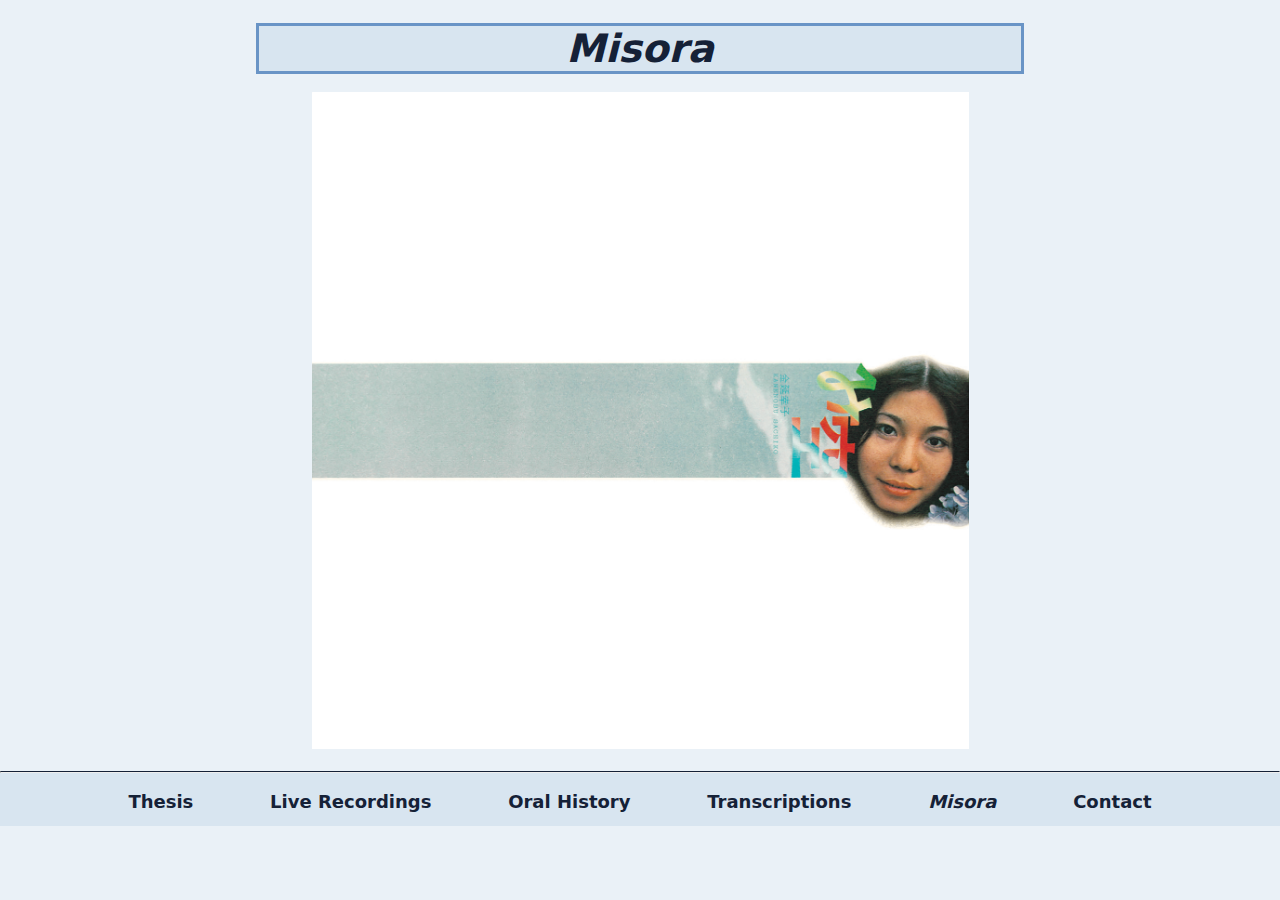
==== misora.html @ dd89acbc "Add files via upload" ====
<!doctype html>
<html>
<head>
<meta charset="UTF-8">
<meta name="viewport" content="width=device-width, initial-scale=1.0">
<title>Misora</title>
<link rel="stylesheet" type="text/css" href="main.css"/>
</head>
	<header>
		<a href="index.html"><h1><i>Misora</i></h1></a>
	</header>
<body>
	<section>
		<img src="misora.png">
	</section>
	
	<hr>
	
	<nav>
		<div class="ul">
			<div class="li"><a href="thesis.html"><h3>Thesis</h3></a></div>
			<div class="li"><a href="audio.html"><h3>Live Recordings</h3></a></div>
			<div class="li"><a href="history.html"><h3>Oral History</h3></a></div>
			<div class="li"><a href="misora.html"><h3>Transcriptions</h3></a></div>
			<div class="li"><a href="misora.html"><h4>Misora</h4></a></div>
			<div class="li"><a href="contact.html"><h3>Contact</h3></a></div>
		</div>
	</nav>
	
</body>
</html>
---- main.css ----
@charset "UTF-8";
/* CSS Document */

* {
	box-sizing: border-box;
	background-color: #eaf1f7;
	font-size: 12px;
	padding: 0;
    margin: 0;
}

body {
	font-family: Segoe, "Segoe UI", "DejaVu Sans", "Trebuchet MS", Verdana, "sans-serif";
    font-size: 100%;
}

header {
	align-content: center;
	justify-content: space-around;
	text-align: center;
	margin: 2.5vh 20vw 2vh;
}

section {
	display: -webkit-flex;
	display: flex;
	text-align: center;
	justify-content: space-around;
}

nav {
	display: flex;
	justify-content: center;
  	align-items: center;
	width: 100%;
	background-color: #d8e5f0;
}

.ul {
	display: flex;
	flex-wrap: wrap;
	align-items: center;
	background-color: #d8e5f0;
}

.li {  
	flex: 0 1 auto;
	list-style-type: none;
	padding: 2vh 3vw 1.5vh;
	background-color: #d8e5f0;
}

.li a {
	background-color: #d8e5f0;
}

.li a:hover {
  color: #6994c6;
	background-color: #d8e5f0;
}

@media screen and (max-width: 600px) {
  .ul {
    float: none;
    display: block;
    text-align: center;
  }
}

.qs {
	text-align: center;
	justify-content: center;
	padding: 0 10vw
}

footer {
	text-align: center;
	color: white;
	background-color: #d8e5f0;
}

h1 {
	
	font-size: 2.5em;
	color: #152137;
	border: medium solid #6994c6;
	background-color: #d8e5f0;
}

h2 {
	font-size: 1.5em;
	color: #152137;
	padding: 1.5vh 0vh 0vh;
}

h3 {
	font-size: 1.5em;
	background-color: #d8e5f0;
}

h4 {
	font-size: 1.5em;
	font-style: italic;
	background-color: #d8e5f0;
}

p {
	font-size: 1.25em;
	font-style: italic;
}

i {
	font-size: 1.3em;
	background-color: #d8e5f0;
}

hr {
	border-top: 1px solid #152137;
	margin: 2.5vh 0vh 0vh;
}

img {
	align-content: center;
	justify-content: center;
	max-height: 73vh;
	width: auto;
}

a h1:hover {
	color: #6994c6;
	border-color: #152137;
}

h2 a {
	color: #152137;
	font-size: inherit;
}

a:link {
	text-decoration: none;
	color: #152137;
}

a:hover {
	color: #6994c6;
}
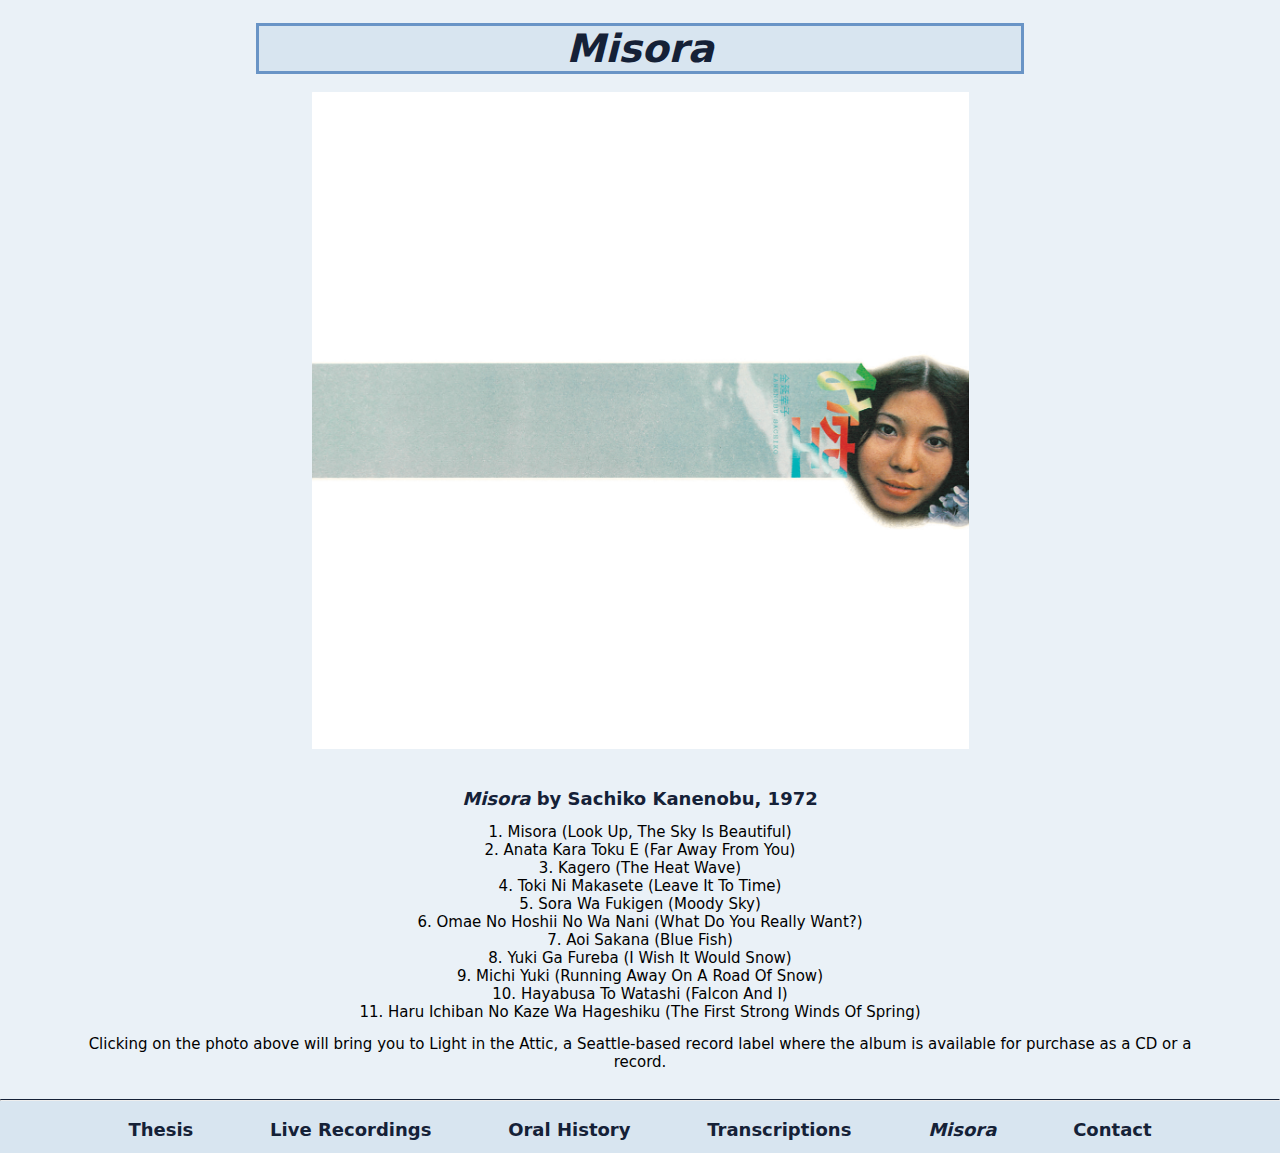
==== commit de61b3ec: "Add files via upload" ====
--- a/misora.html
+++ b/misora.html
@@ -11,8 +11,25 @@
 	</header>
 <body>
 	<section>
-		<img src="misora.png">
+		<a href="https://lightintheattic.net/releases/4903-misora"><img src="misora.png"></a>
 	</section>
+	
+	<sectiontwo>
+		<h2><em>Misora</em> by Sachiko Kanenobu, 1972</h2><br>
+		<p>1. Misora (Look Up, The Sky Is Beautiful)</p>
+		<p>2. Anata Kara Toku E (Far Away From You)</p>
+		<p>3. Kagero (The Heat Wave)</p>
+		<p>4. Toki Ni Makasete (Leave It To Time)</p>
+		<p>5. Sora Wa Fukigen (Moody Sky)</p>
+		<p>6. Omae No Hoshii No Wa Nani (What Do You Really Want?)</p>
+		<p>7. Aoi Sakana (Blue Fish)</p>
+		<p>8. Yuki Ga Fureba (I Wish It Would Snow)</p>
+		<p>9. Michi Yuki (Running Away On A Road Of Snow)</p>
+		<p>10. Hayabusa To Watashi (Falcon And I)</p>
+		<p>11. Haru Ichiban No Kaze Wa Hageshiku (The First Strong Winds Of Spring)</p>
+		<br>
+		<p>Clicking on the photo above will bring you to Light in the Attic, a Seattle-based record label where the album is available for purchase as a CD or a record.</p>
+	</sectiontwo>
 	
 	<hr>
 	
--- a/main.css
+++ b/main.css
@@ -26,6 +26,13 @@
 	display: flex;
 	text-align: center;
 	justify-content: space-around;
+	padding: 0vh 0vh 1vh;
+}
+
+sectiontwo {
+	text-align: center;
+	justify-content: space-around;
+	padding: 1vh 5vw;
 }
 
 nav {
@@ -106,7 +113,7 @@
 
 p {
 	font-size: 1.25em;
-	font-style: italic;
+	margin: 0vh 5vw;
 }
 
 i {
@@ -114,9 +121,13 @@
 	background-color: #d8e5f0;
 }
 
+em {
+	font-size: 100%;
+}
+
 hr {
 	border-top: 1px solid #152137;
-	margin: 2.5vh 0vh 0vh;
+	margin: 1.5vh 0vh 0vh;
 }
 
 img {
